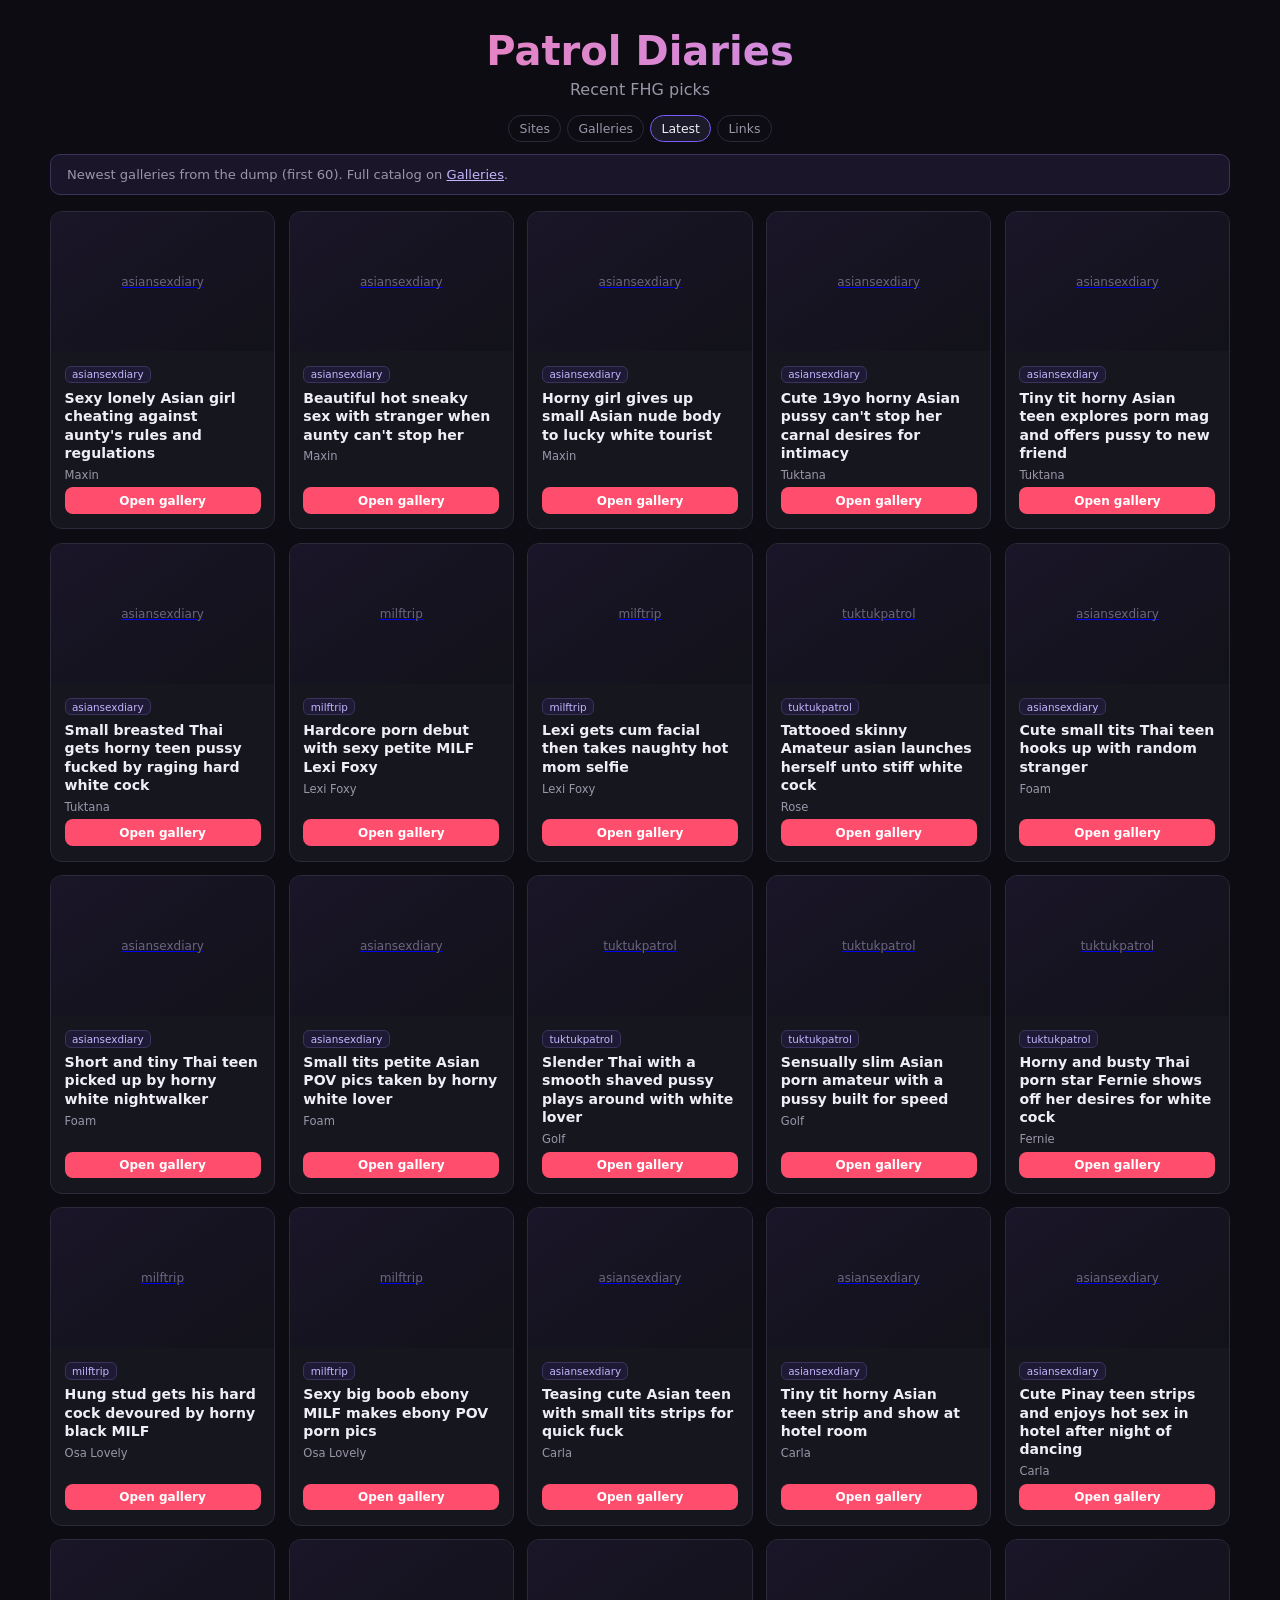
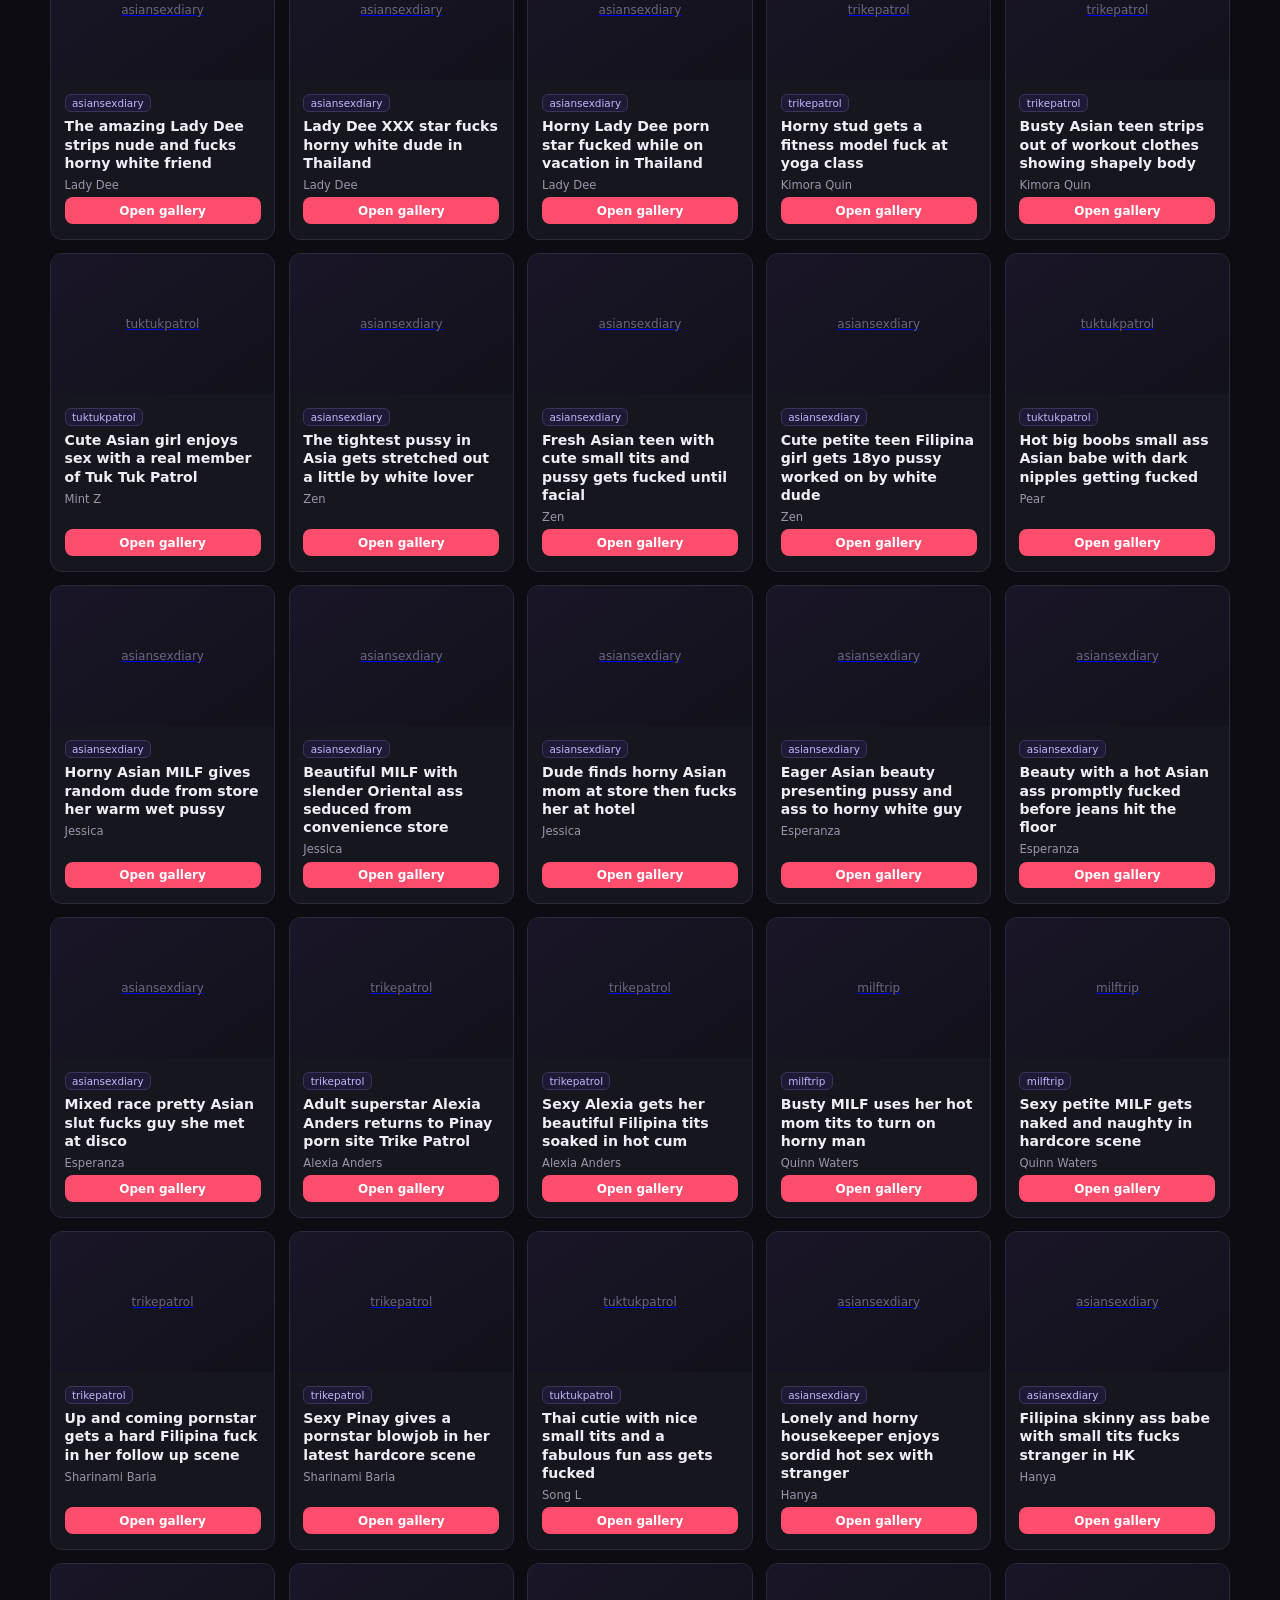
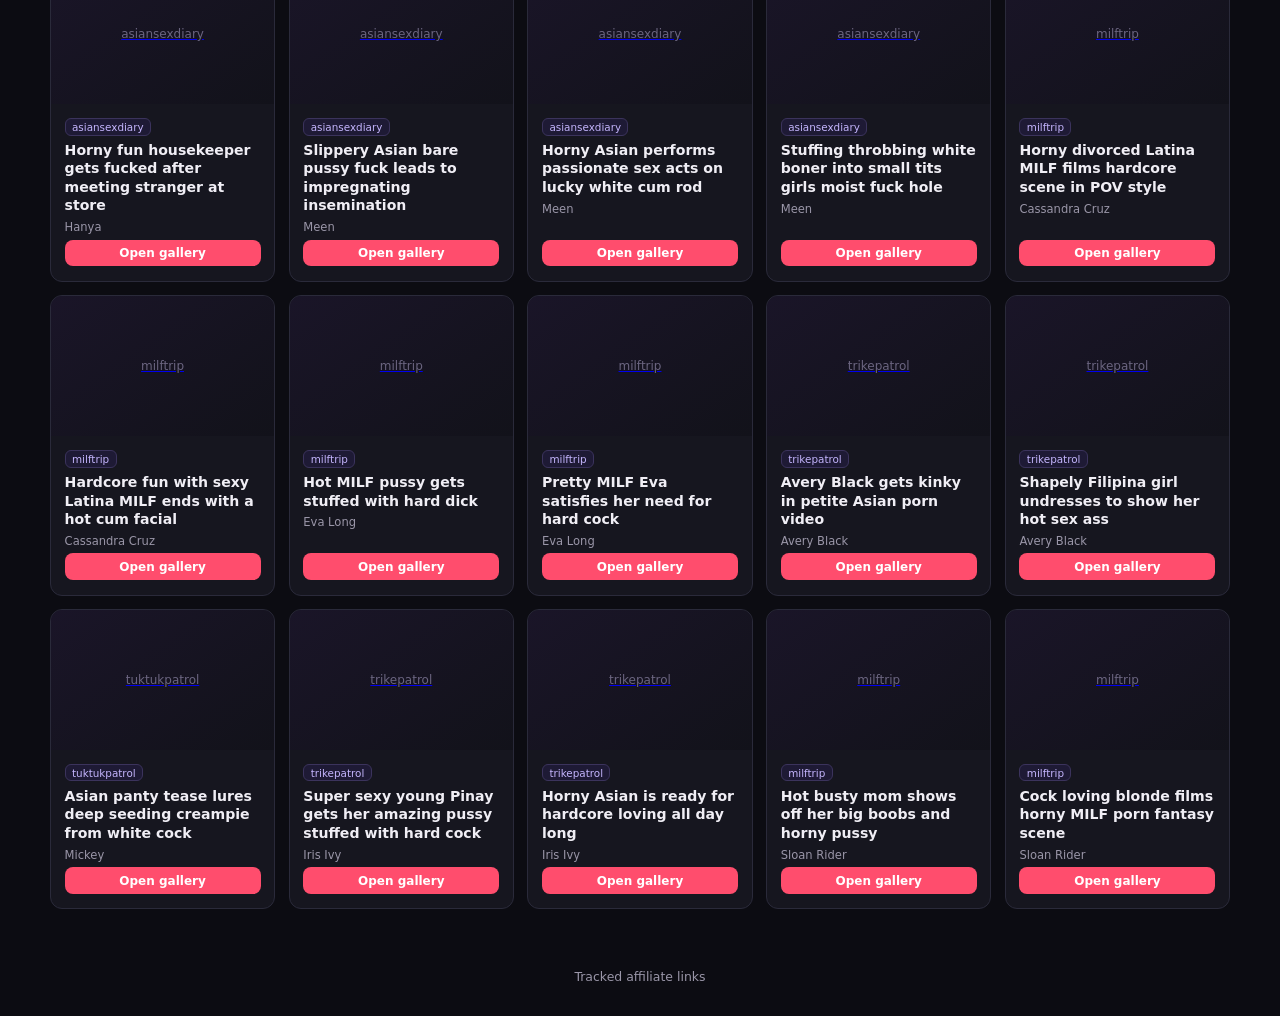
==== content.html @ 8b39bb42 "Fix broken gallery images: referrerpolicy + CSS fallback placeholders" ====
<!DOCTYPE html>
<html lang="en">
<head>
  <meta charset="UTF-8" />
  <meta name="viewport" content="width=device-width, initial-scale=1" />
  <title>Latest – Patrol Diaries</title>
  <link rel="stylesheet" href="styles.css" />
</head>
<body>
  <header>
    <div class="container">
      <h1>Patrol Diaries</h1>
      <p class="tagline">Recent FHG picks</p>
      <nav class="nav">
        <a href="index.html">Sites</a>
        <a href="gallery.html">Galleries</a>
        <a href="content.html" class="active">Latest</a>
        <a href="links.html">Links</a>
      </nav>
    </div>
  </header>
  <main class="container">
    <div class="note">Newest galleries from the dump (first 60). Full catalog on <a href="gallery.html" style="color:#c4b5fd">Galleries</a>.</div>
    <div class="grid" id="grid"></div>
  </main>
  <footer><div class="container">Tracked affiliate links</div></footer>
  <script>
    function esc(s){return String(s||'').replace(/&/g,'&amp;').replace(/</g,'&lt;').replace(/>/g,'&gt;').replace(/"/g,'&quot;')}
    async function run(){
      const data=await(await fetch('data.json')).json();
      const items=(data.fhgs||[]).slice(0,60);
      document.getElementById('grid').innerHTML=items.map(it=>{
        const alt=esc((it.title||'')+(it.model?' – '+it.model:''));
        const img=it.thumb?`<a class="thumb-wrap" href="${it.link}" target="_blank" rel="noopener sponsored"><img src="${esc(it.thumb)}" alt="${alt}" loading="lazy" referrerpolicy="no-referrer" onerror="this.classList.add('broken');var f=this.nextElementSibling;if(f)f.hidden=false"/><div class="thumb-fallback" hidden>${esc(it.site)}</div></a>`:'';
        return `<article class="card">${img}<div class="body"><div><span class="badge">${esc(it.site)}</span></div><h2>${esc(it.title)}</h2><div class="meta">${esc(it.model||'')}</div><a class="btn" href="${it.link}" target="_blank" rel="noopener sponsored">Open gallery</a></div></article>`;
      }).join('');
    }
    run();
  </script>
</body>
</html>
---- styles.css ----
:root {
  --bg: #0c0c12; --card: #16161f; --border: #2a2a3a; --text: #f0eef5;
  --muted: #9a96a8; --accent: #ff4d6d; --accent2: #7c5cff; --radius: 12px;
}
* { box-sizing: border-box; }
body {
  margin: 0; font-family: system-ui, -apple-system, Segoe UI, Roboto, sans-serif;
  background: radial-gradient(1200px 600px at 50% -10%, #1a1030 0%, var(--bg) 55%);
  color: var(--text); min-height: 100vh;
}
.container { width: min(1180px, 94%); margin: 0 auto; }
header { padding: 1.75rem 0 0.75rem; text-align: center; }
header h1 {
  margin: 0; font-size: clamp(1.7rem, 4vw, 2.5rem);
  background: linear-gradient(90deg, #ff7aa2, #b794ff);
  -webkit-background-clip: text; background-clip: text; color: transparent;
}
.tagline { color: var(--muted); margin: 0.4rem 0 0; }
.nav { display: flex; flex-wrap: wrap; gap: 0.35rem; justify-content: center; margin-top: 1rem; }
.nav a {
  color: var(--muted); text-decoration: none; font-size: 0.78rem;
  padding: 0.3rem 0.65rem; border: 1px solid var(--border); border-radius: 999px;
}
.nav a:hover, .nav a.active { color: var(--text); border-color: var(--accent2); background: #1a1a28; }
.search-bar { display: flex; gap: 0.5rem; margin: 1rem auto 1rem; max-width: 560px; flex-wrap: wrap; }
.search-bar input, .search-bar select {
  flex: 1; min-width: 140px; padding: 0.65rem 0.9rem; border-radius: 10px;
  border: 1px solid var(--border); background: #12121a; color: var(--text); font-size: 0.92rem;
}
.grid {
  display: grid; grid-template-columns: repeat(auto-fill, minmax(200px, 1fr));
  gap: 0.85rem; padding-bottom: 2.5rem;
}
.card {
  background: var(--card); border: 1px solid var(--border); border-radius: var(--radius);
  overflow: hidden; display: flex; flex-direction: column;
}
.card a.thumb-wrap { display: block; aspect-ratio: 16/10; background: #111; overflow: hidden; }
.card img { width: 100%; height: 100%; object-fit: cover; display: block; }
.card .body { padding: 0.75rem 0.85rem 0.9rem; flex: 1; display: flex; flex-direction: column; gap: 0.35rem; }
.card h2 { margin: 0; font-size: 0.88rem; line-height: 1.3; font-weight: 600; }
.card .meta { color: var(--muted); font-size: 0.72rem; }
.badge {
  display: inline-block; font-size: 0.65rem; padding: 0.12rem 0.4rem;
  border-radius: 6px; background: #1e1a35; color: #c4b5fd; border: 1px solid #3b335c;
}
.btn {
  display: inline-block; text-decoration: none; font-size: 0.75rem; font-weight: 600;
  padding: 0.4rem 0.75rem; border-radius: 8px; background: var(--accent); color: #fff;
  text-align: center; margin-top: auto;
}
.btn:hover { background: #e63e5c; }
.stats { color: var(--muted); font-size: 0.8rem; text-align: center; margin: 0 0 0.75rem; }
.pager { display: flex; justify-content: center; gap: 0.5rem; flex-wrap: wrap; margin: 0.5rem 0 1.25rem; }
.pager button {
  background: #1a1a28; color: var(--text); border: 1px solid var(--border);
  border-radius: 8px; padding: 0.4rem 0.85rem; cursor: pointer; font-size: 0.85rem;
}
.pager button:disabled { opacity: 0.35; cursor: default; }
.pager span { color: var(--muted); font-size: 0.85rem; align-self: center; }
footer { padding: 1.25rem 0 2rem; text-align: center; color: var(--muted); font-size: 0.78rem; }
.note {
  background: #1a1528; border: 1px solid #3b335c; border-radius: 10px;
  padding: 0.75rem 1rem; color: var(--muted); font-size: 0.82rem; margin-bottom: 1rem;
}
.list { display: flex; flex-direction: column; gap: 0.65rem; padding-bottom: 2rem; }
.list-item {
  background: var(--card); border: 1px solid var(--border); border-radius: var(--radius);
  padding: 0.9rem 1rem; display: flex; flex-wrap: wrap; gap: 0.6rem; justify-content: space-between; align-items: center;
}
.list-item h3 { margin: 0; font-size: 0.95rem; }

.thumb-wrap { position: relative; }
.thumb-fallback {
  display: flex; align-items: center; justify-content: center;
  width: 100%; height: 100%; background: linear-gradient(145deg, #1a1528, #12121a);
  color: #6b6580; font-size: 0.75rem; text-align: center; padding: 0.5rem;
}
.card img.broken { display: none; }
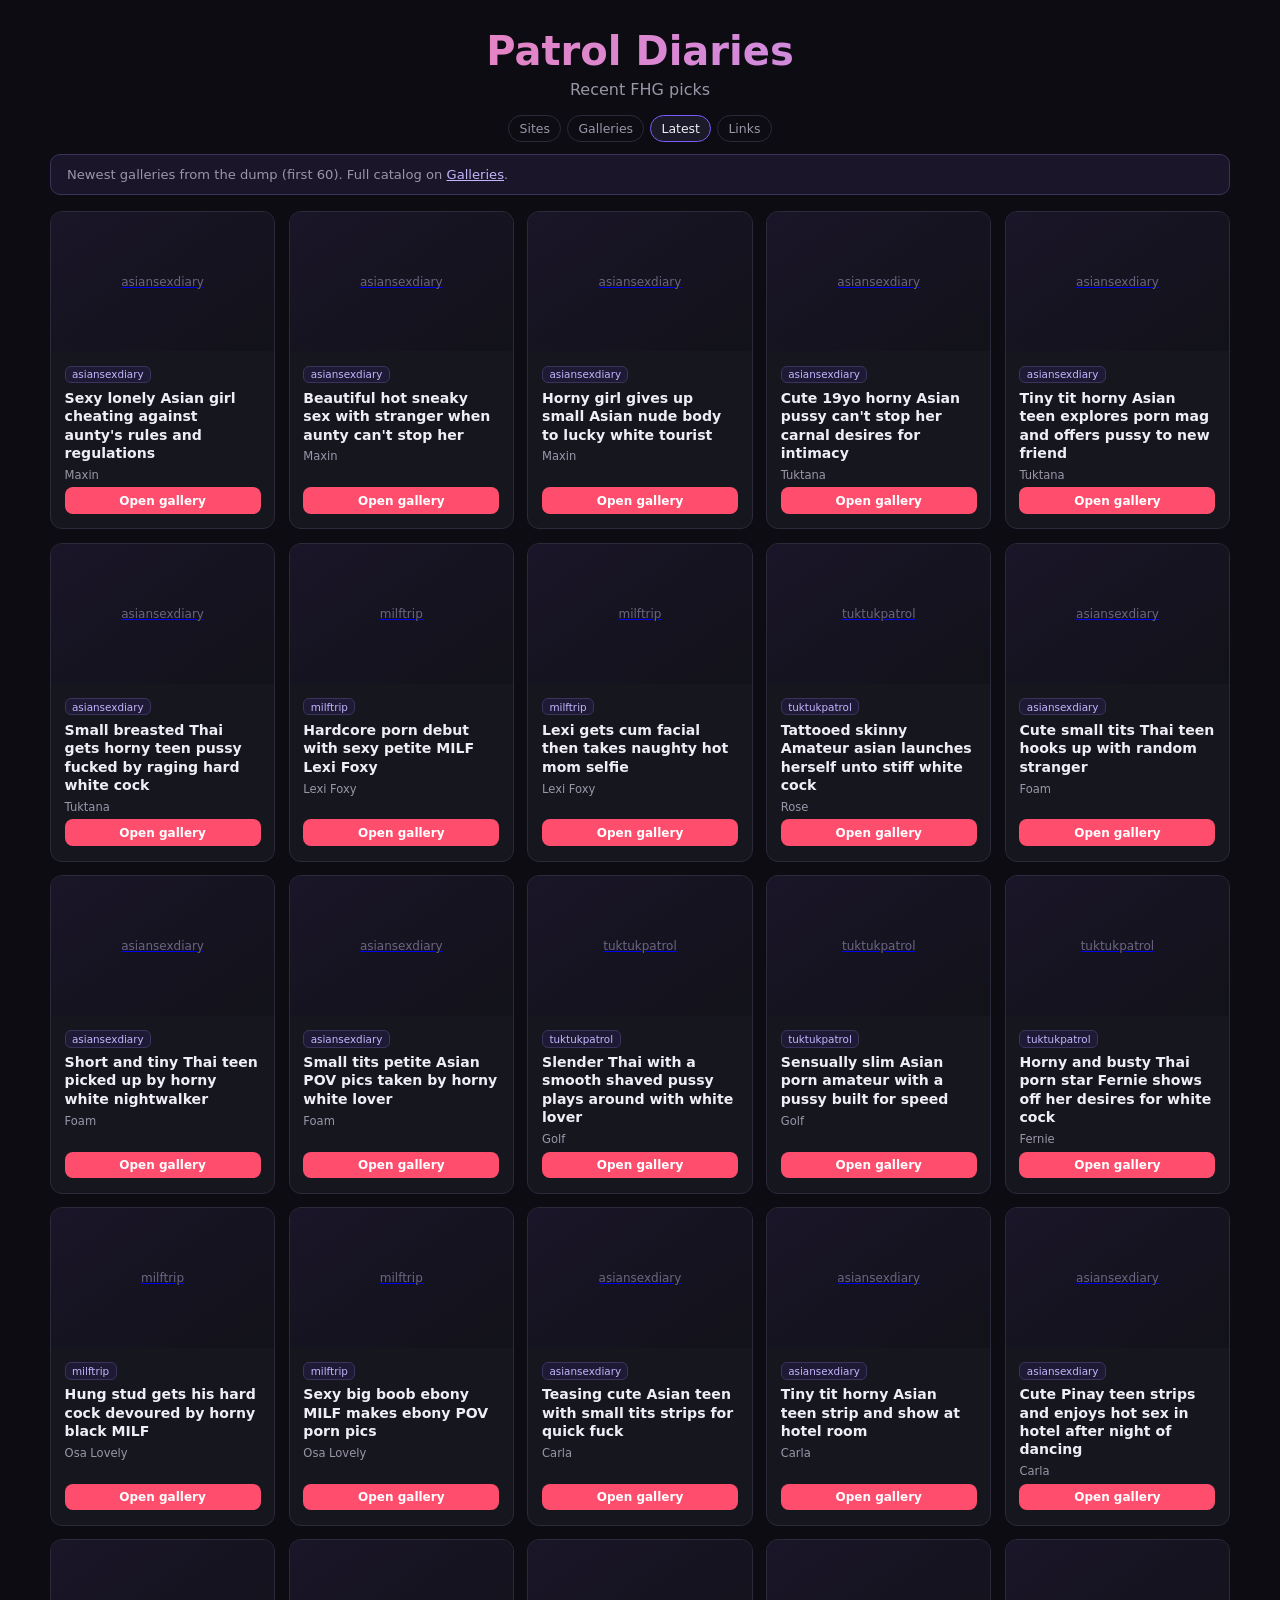
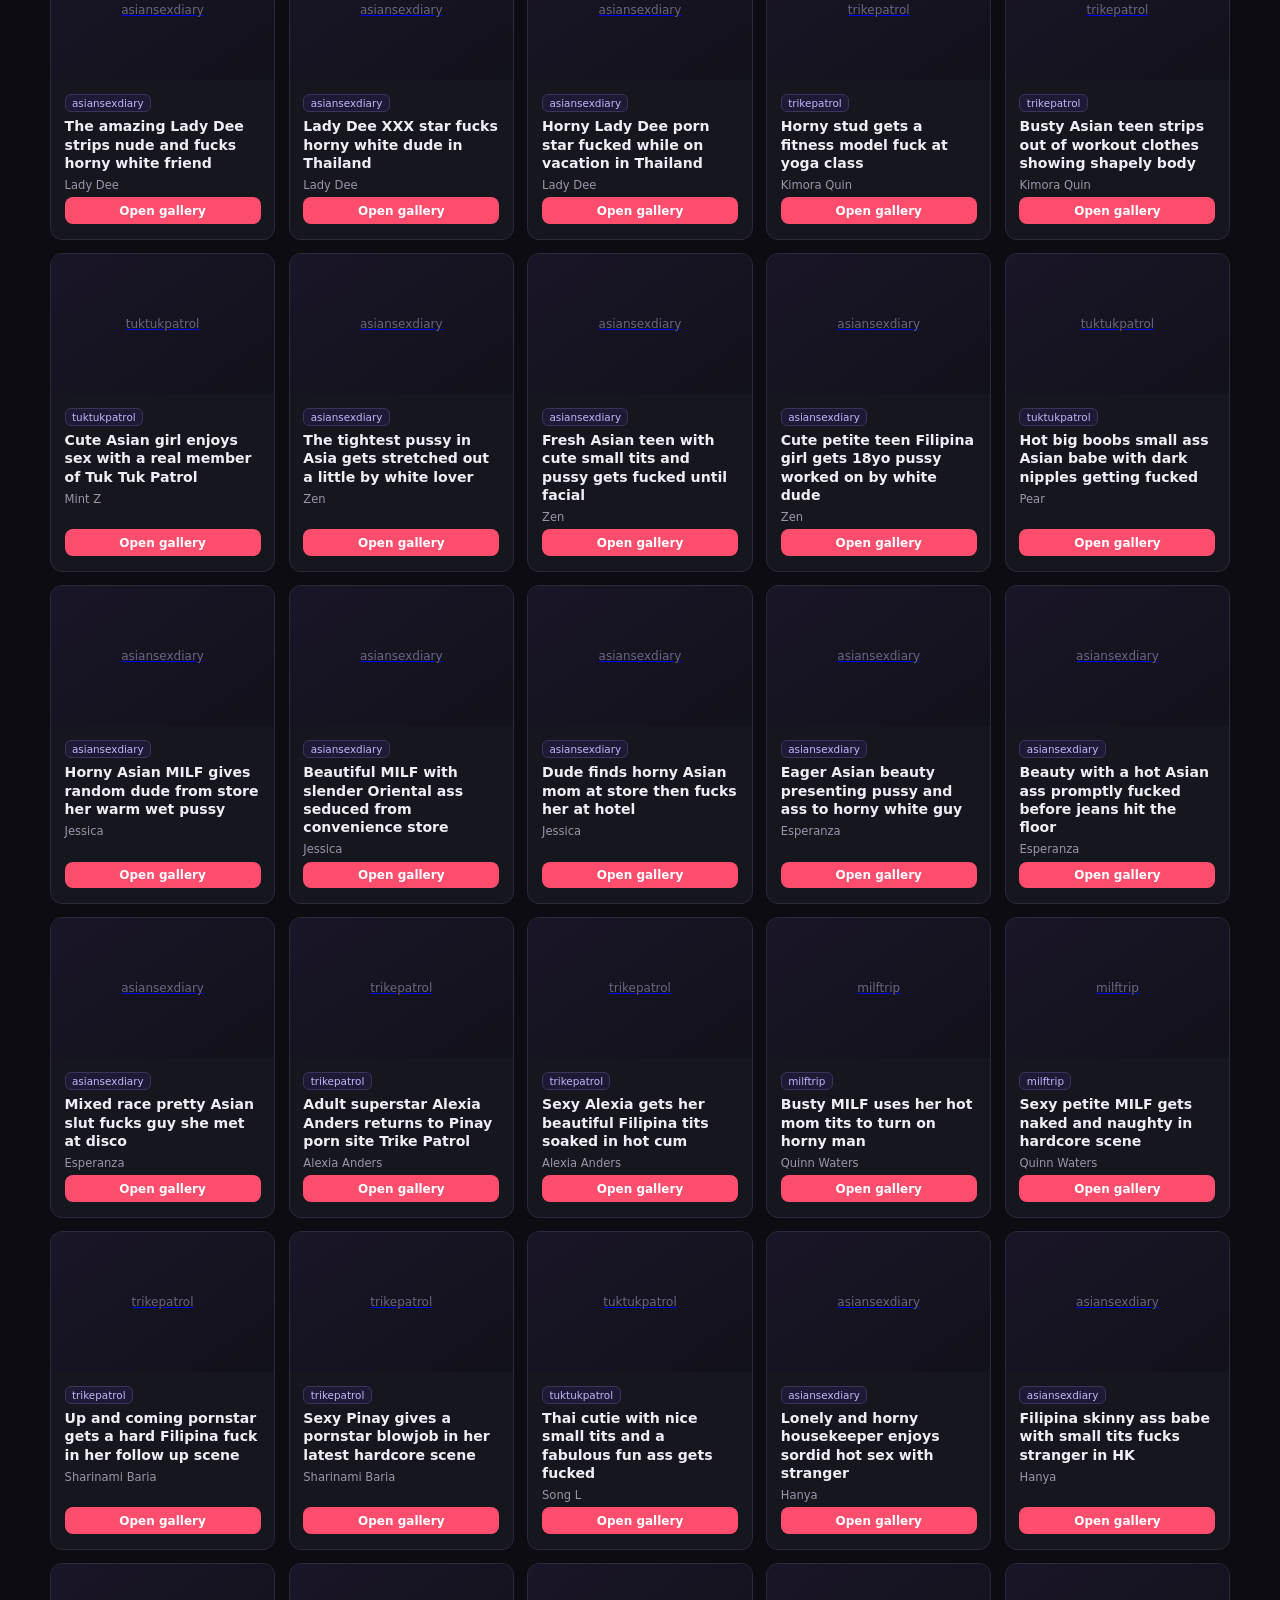
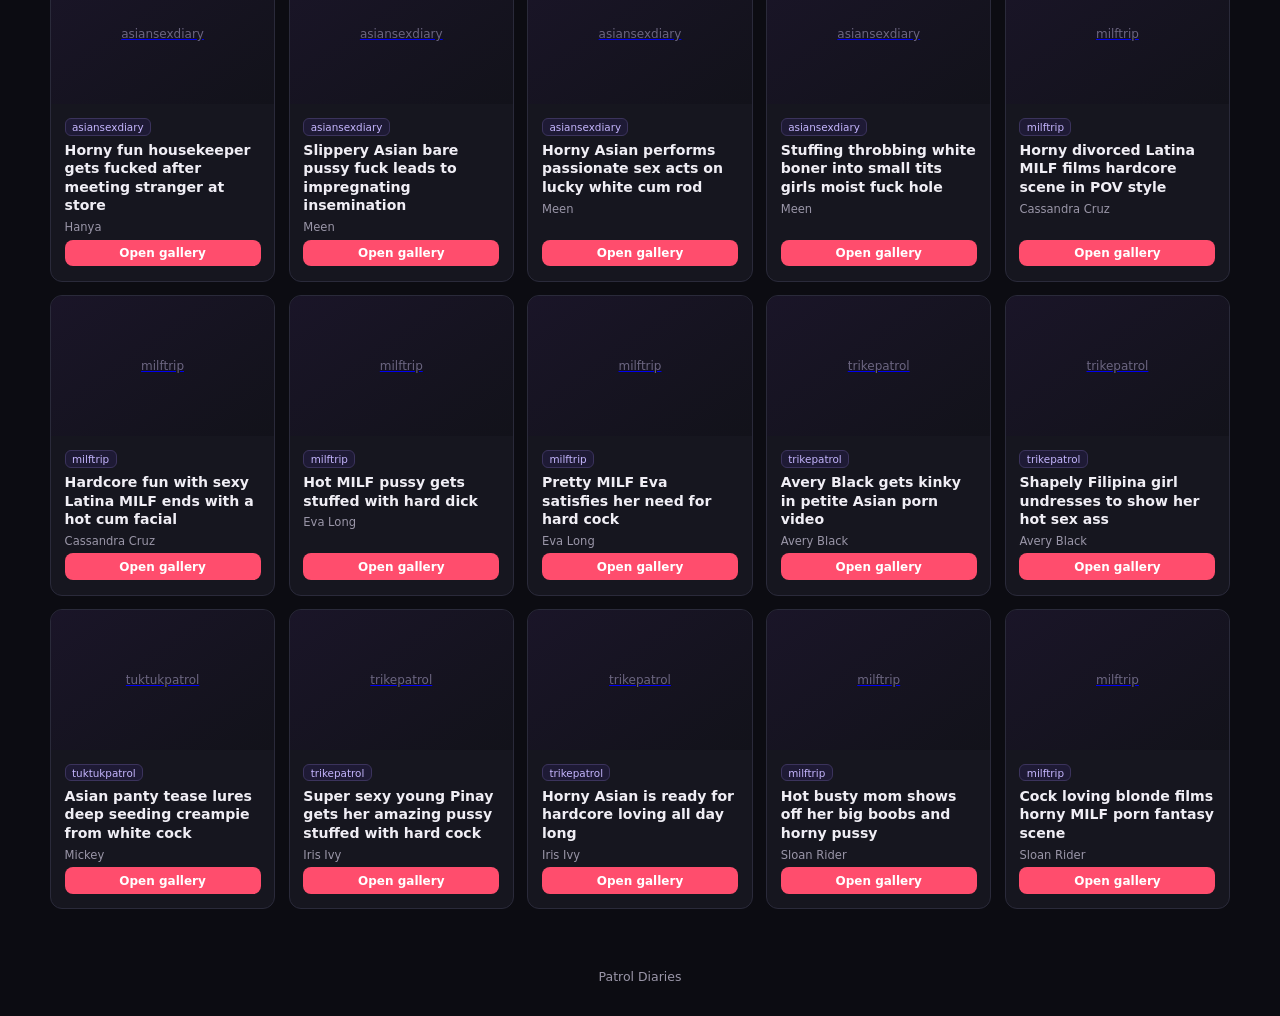
==== commit 12acf178: "Remove all mentions of tracking links from visible copy" ====
--- a/content.html
+++ b/content.html
@@ -23,7 +23,7 @@
     <div class="note">Newest galleries from the dump (first 60). Full catalog on <a href="gallery.html" style="color:#c4b5fd">Galleries</a>.</div>
     <div class="grid" id="grid"></div>
   </main>
-  <footer><div class="container">Tracked affiliate links</div></footer>
+  <footer><div class="container">Patrol Diaries</div></footer>
   <script>
     function esc(s){return String(s||'').replace(/&/g,'&amp;').replace(/</g,'&lt;').replace(/>/g,'&gt;').replace(/"/g,'&quot;')}
     async function run(){
